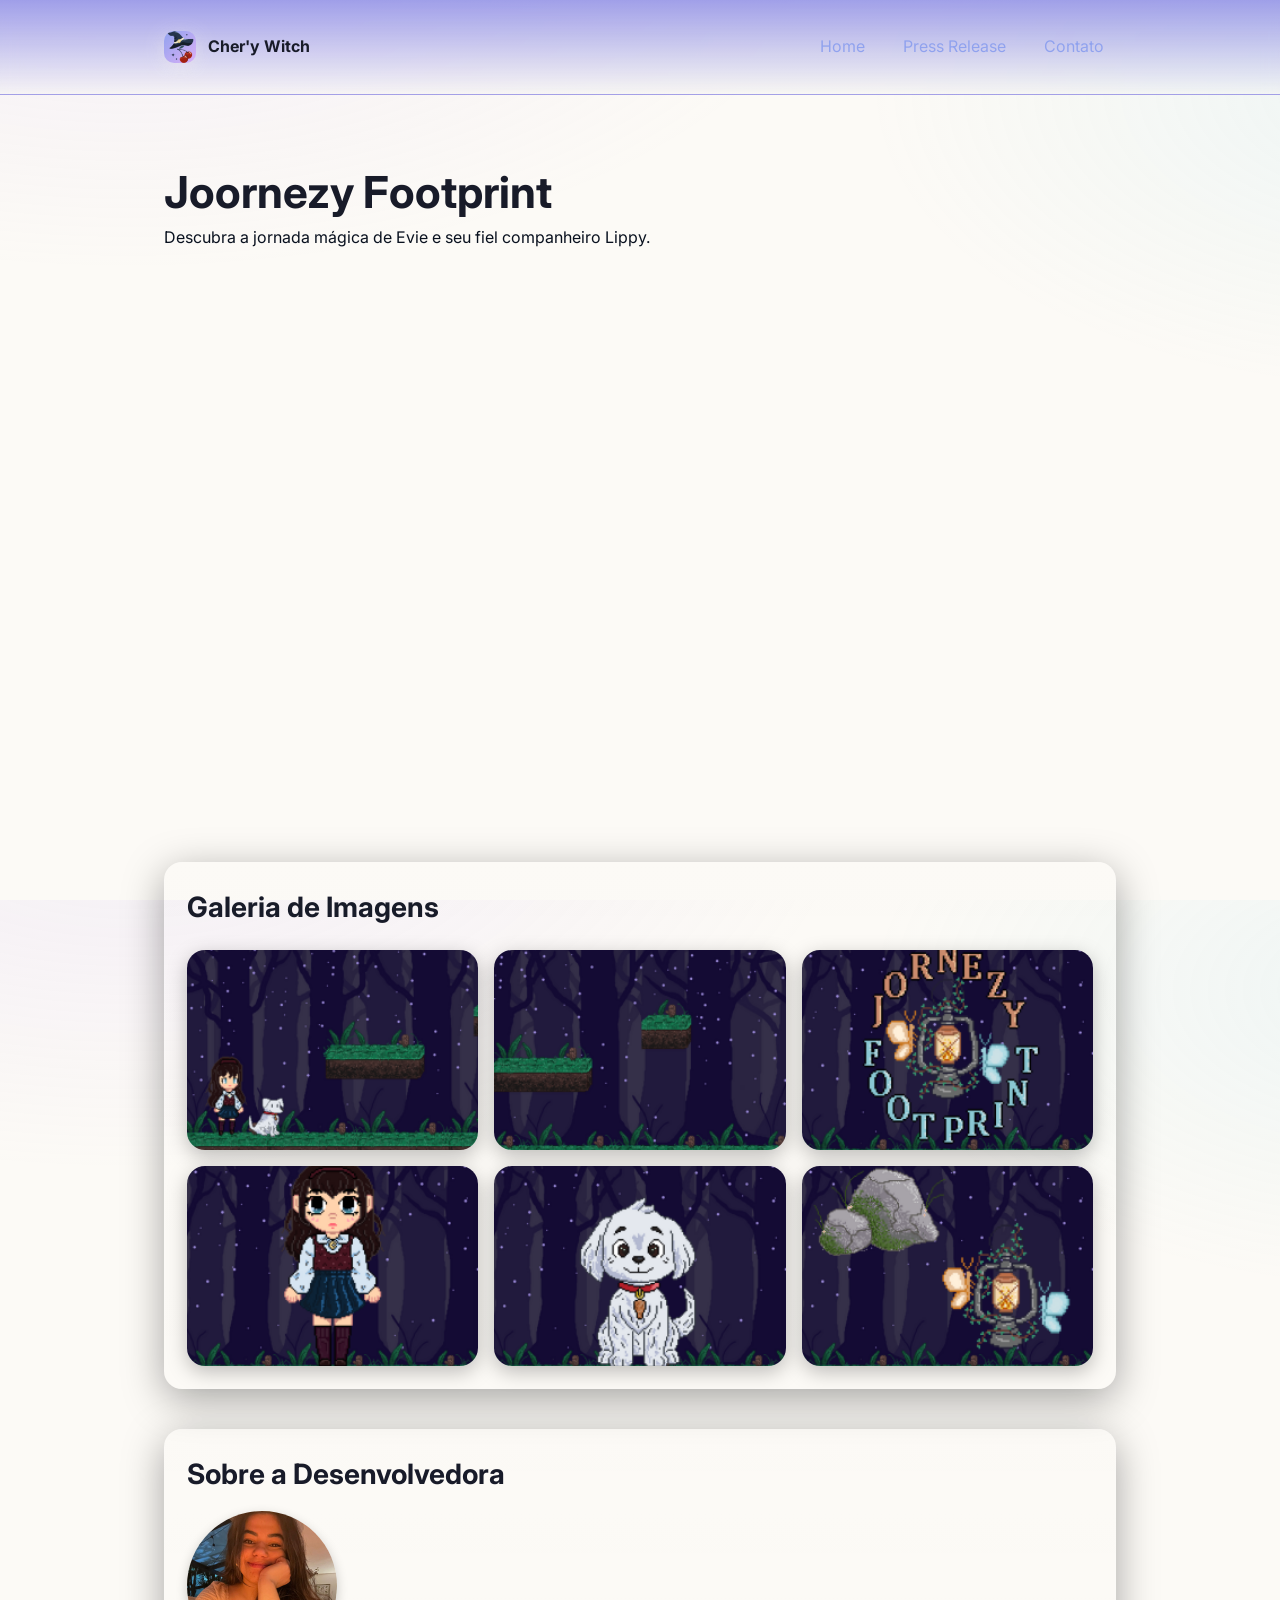
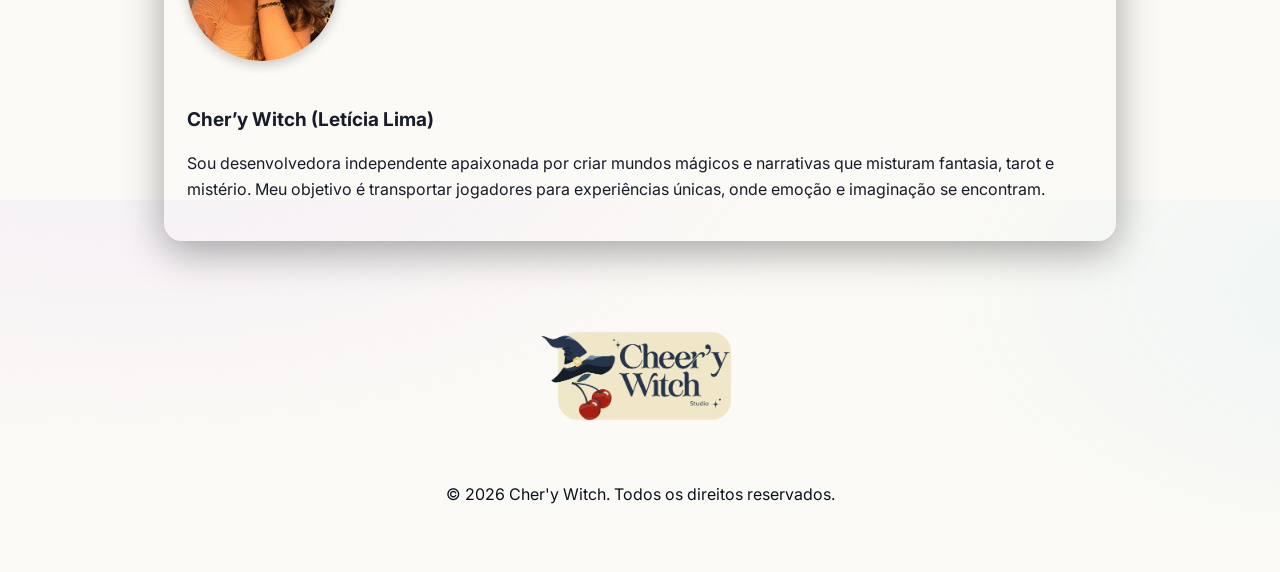
==== index.html @ 349ca293 "Add files via upload" ====
<index class="html">
    <!DOCTYPE html>
<html lang="pt-br">
<head>
  <meta charset="utf-8" />
  <meta name="viewport" content="width=device-width, initial-scale=1" />
  <title>Projeto — Press Release, Vídeo e Contato</title>
  <meta name="description" content="Site simples com press release, vídeo e formulário de contato." />
  <meta property="og:title" content="Jornezy Footprint
" />
  <meta property="og:description" content="Site simples com press release, vídeo e formulário de contato." />
  <meta property="og:type" content="website" />
  <meta property="og:image" content="/og-image.jpg" />
  <meta name="theme-color" content="#dab0f7" />
  <link rel="icon" href="/favicon.ico" />
  <link href="https://fonts.googleapis.com/css2?family=Inter:wght@400;600;700&display=swap" rel="stylesheet">
  <style>
    :root{
      --bg:#fcfaf6; /* fundo escuro elegante */
      --card:#efd7c7; /* cartões */
      --muted:#09111f; /* texto secundário */
      --fg:#181b29; /* texto */
      --acc:#90a2ee; /* roxo */
      --acc-2:#dab0f7; /* ciano */
      --ring: 0 0 0 3px rgba(207, 187, 243, 0.658);
      --radius: 18px;
    }
    *{box-sizing:border-box}
    html,body{height:100%}
    body{
      margin:0;
      font-family: Inter, system-ui, -apple-system, Segoe UI, Roboto, Ubuntu, Cantarell, "Helvetica Neue", Arial, "Noto Sans", "Apple Color Emoji", "Segoe UI Emoji", "Segoe UI Symbol";
      background: radial-gradient(1200px 600px at 10% -10%, rgba(200, 175, 243, 0.15), transparent 60%),
                  radial-gradient(900px 500px at 110% 10%, rgba(142, 216, 228, 0.12), transparent 60%),
                  var(--bg);
      color:var(--fg);
      line-height:1.6;
    }
    a{color:var(--acc); text-decoration:none}
    a:hover{opacity:.9; text-decoration:underline}
    .container{max-width:1000px; margin:0 auto; padding:24px}
    header{
      position:sticky; top:0; z-index:20; backdrop-filter:saturate(180%) blur(8px);
      background:linear-gradient(to bottom, rgba(144, 144, 230, 0.85), rgba(243, 243, 243, 0.55));
      border-bottom:1px solid rgba(212, 151, 185, 0.06);
    }
    .nav{display:flex; gap:16px; align-items:center; justify-content:space-between}
    .brand{display:flex; align-items:center; gap:12px; font-weight:700}
    .logo{width:32px; height:32px; border-radius:10px; background:linear-gradient(135deg, var(--acc), var(--acc-2)); box-shadow:0 4px 20px rgba(249, 250, 233, 0.35)}
    .menu{display:flex; gap:14px}
    .menu a{padding:10px 12px; border-radius:12px}
    .menu a:hover{background:rgba(189, 178, 178, 0.06); text-decoration:none}

    .hero{padding:48px 0 12px}
    .hero h1{font-size:clamp(28px, 4vw, 44px); line-height:1.15; margin:0 0 8px}
    .hero p{margin:0; color:var(--muted)}

    .grid{display:grid; gap:24px; grid-template-columns: 1.5fr 1fr; margin-top:28px}
    @media (max-width: 900px){ .grid{grid-template-columns:1fr} }

    .card{background:linear-gradient(180deg, rgba(255,255,255,.04), rgba(255,255,255,.02));
      border:1px solid rgba(255,255,255,.08); border-radius:var(--radius); padding:22px; box-shadow:0 10px 40px rgba(0,0,0,.35)}

    h2{font-size:clamp(20px, 2.6vw, 28px); margin:0 0 14px}
    h3{font-size:19px; margin:24px 0 10px}
    .badge{display:inline-flex; align-items:center; gap:8px; font-size:12px; color:var(--muted); background:rgba(255,255,255,.06); padding:6px 10px; border-radius:999px; border:1px solid rgba(255,255,255,.08)}

    .press-meta{display:flex; gap:8px; flex-wrap:wrap; margin:8px 0 16px; color:var(--muted); font-size:14px}
    .press-body p{margin:0 0 12px}
    .press-body ul{padding-left:18px; margin:12px 0}

    .buttons{display:flex; gap:12px; flex-wrap:wrap; margin-top:14px}
    .button-container {display: flex; align-items: center;
    gap: 20px; /* Adiciona um espaço de 20px entre o botão e a imagem */
}
    .btn{display:inline-flex; align-items:center; gap:10px; padding:12px 16px; border-radius:14px; border:1px solid rgba(255,255,255,.12); font-weight:600; cursor:pointer; background:rgba(255,255,255,.06)}
    .btn.primary{background:linear-gradient(135deg, var(--acc), var(--acc-2)); border:none; color:#0c1020}
    .btn:hover{opacity:.95}
    .centralizar-imagem{display: flex; align-items: center;}

    .video-wrap{position:relative; width:100%; padding-top:56.25%; border-radius:16px; overflow:hidden; border:1px solid rgba(255,255,255,.08); background:#000}
    .video-wrap iframe{position:absolute; inset:0; width:100%; height:100%; border:0}

    form{display:grid; gap:12px}
    label{font-weight:600}
    input, textarea{width:100%; padding:12px 14px; background:#c2c2df; color:var(--fg); border:1px solid rgba(255,255,255,.12); border-radius:12px}
    input:focus, textarea:focus{outline:none; box-shadow:var(--ring); border-color:transparent}
    textarea{min-height:140px; resize:vertical}
    .hint{font-size:12px; color:var(--muted)}
    .status{margin-top:10px; font-size:14px}

    footer{margin:40px 0 30px; color:var(--muted); text-align:center}
    .video-hero {
  position: relative;
  width: 100%;
  padding-top: 56.25%; /* 16:9 */
  margin: 20px 0;
}
.video-hero iframe {
  position: absolute;
  top: 0; left: 0;
  width: 100%; height: 100%;
  border: none;
}

/* Carrossel */
.carousel {
  display: flex;
  gap: 20px;
  overflow-x: auto;
  padding: 10px 0;
}
.carousel .slot {
  flex: 0 0 30%;
  text-align: center;
  background: #fff;
  border-radius: 12px;
  overflow: hidden;
  box-shadow: 0 4px 12px rgba(0,0,0,0.1);
  transition: transform 0.2s;
}
.carousel .slot:hover {
  transform: translateY(-5px);
}
.carousel .slot img {
  width: 100%;
  display: block;
}
.carousel .slot span {
  display: block;
  padding: 8px;
  font-weight: 600;
}
.gallery {
  display: grid;
  grid-template-columns: repeat(auto-fit, minmax(250px, 1fr));
  gap: 16px;
  margin-top: 20px;
}

.gallery img {
  width: 100%;
  height: 200px;
  object-fit: cover;
  border-radius: var(--radius);
  box-shadow: 0 6px 20px rgba(0,0,0,0.25);
  transition: transform 0.3s ease, box-shadow 0.3s ease;
}

.gallery img:hover {
  transform: scale(1.05);
  box-shadow: 0 10px 30px rgba(0,0,0,0.35);
}


 </style>
</head>
<body>
  <header>
    <div class="container nav">
      <div class="brand">
      <img src="img/Icon.png" class="logo"/><span>Cher'y Witch</span></div>
      <nav class="menu" aria-label="Principal">
        <a href="#press">Home</a>
        <a href="#video">Press Release</a>
        <a href="#contato">Contato</a>
      </nav>
    </div>
  </header>

  <main class="container">
    <!-- Hero vídeo -->
    <section class="hero">
      <h1>Joornezy Footprint</h1>
      <p>Descubra a jornada mágica de Evie e seu fiel companheiro Lippy.</p>
      <div class="video-hero">
        <iframe src="https://www.youtube.com/embed/NYbKR0biM_E" allowfullscreen></iframe>
      </div>
    </section>
<div class="press-meta"></div>

<!-- Galeria de Imagens -->
<section id="portfolio" class="card" aria-labelledby="portfolio-title">
  <h2 id="portfolio-title">Galeria de Imagens</h2>
  <div class="gallery">
    <a href="projeto1.html">
      <img src="img/Cena1.png" alt="Projeto 1">
    </a>
    <a href="projeto2.html">
      <img src="img/Cena2.png" alt="Projeto 2">
    </a>
    <a href="projeto3.html">
      <img src="img/Logo.png" alt="Projeto 3">
    </a>
    <a href="projeto4.html">
      <img src="img/EvieCA.png" alt="Projeto 4">
    </a>
    <a href="projeto5.html">
      <img src="img/LippyCA.png" alt="Projeto 5">
    </a>
    <a href="projeto6.html">
      <img src="img/assets.png" alt="Projeto 6">
    </a>
  </div>
</section>
<div class="press-meta"></div>
<div class="press-meta"></div>

    <section id="sobre" class="card" aria-labelledby="sobre-title">
      <h2 id="sobre-title">Sobre a Desenvolvedora</h2>
      <div style="display: flex; align-items: center; gap: 20px; flex-wrap: wrap;">
        <img src="img/leticia.png" alt="Foto da desenvolvedora" width="150" height="150" style="border-radius: 50%; box-shadow: 0 4px 12px rgba(0,0,0,0.2);">
        <div>
          <h3>Cher’y Witch (Letícia Lima)</h3>
          <p>Sou desenvolvedora independente apaixonada por criar mundos mágicos e narrativas que misturam fantasia, tarot e mistério. Meu objetivo é transportar jogadores para experiências únicas, onde emoção e imaginação se encontram.</p>
        </div>
      </div>
    </section>

  <footer class="container">
    <img src="img/fc.png" alt="LOGO" width="200" height="201"></div>
    <p>© <span id="year"></span> Cher'y Witch. Todos os direitos reservados.</p>
  </footer>

  <script>
    document.getElementById("year").textContent = new Date().getFullYear();
  </script>
</body>
</html>
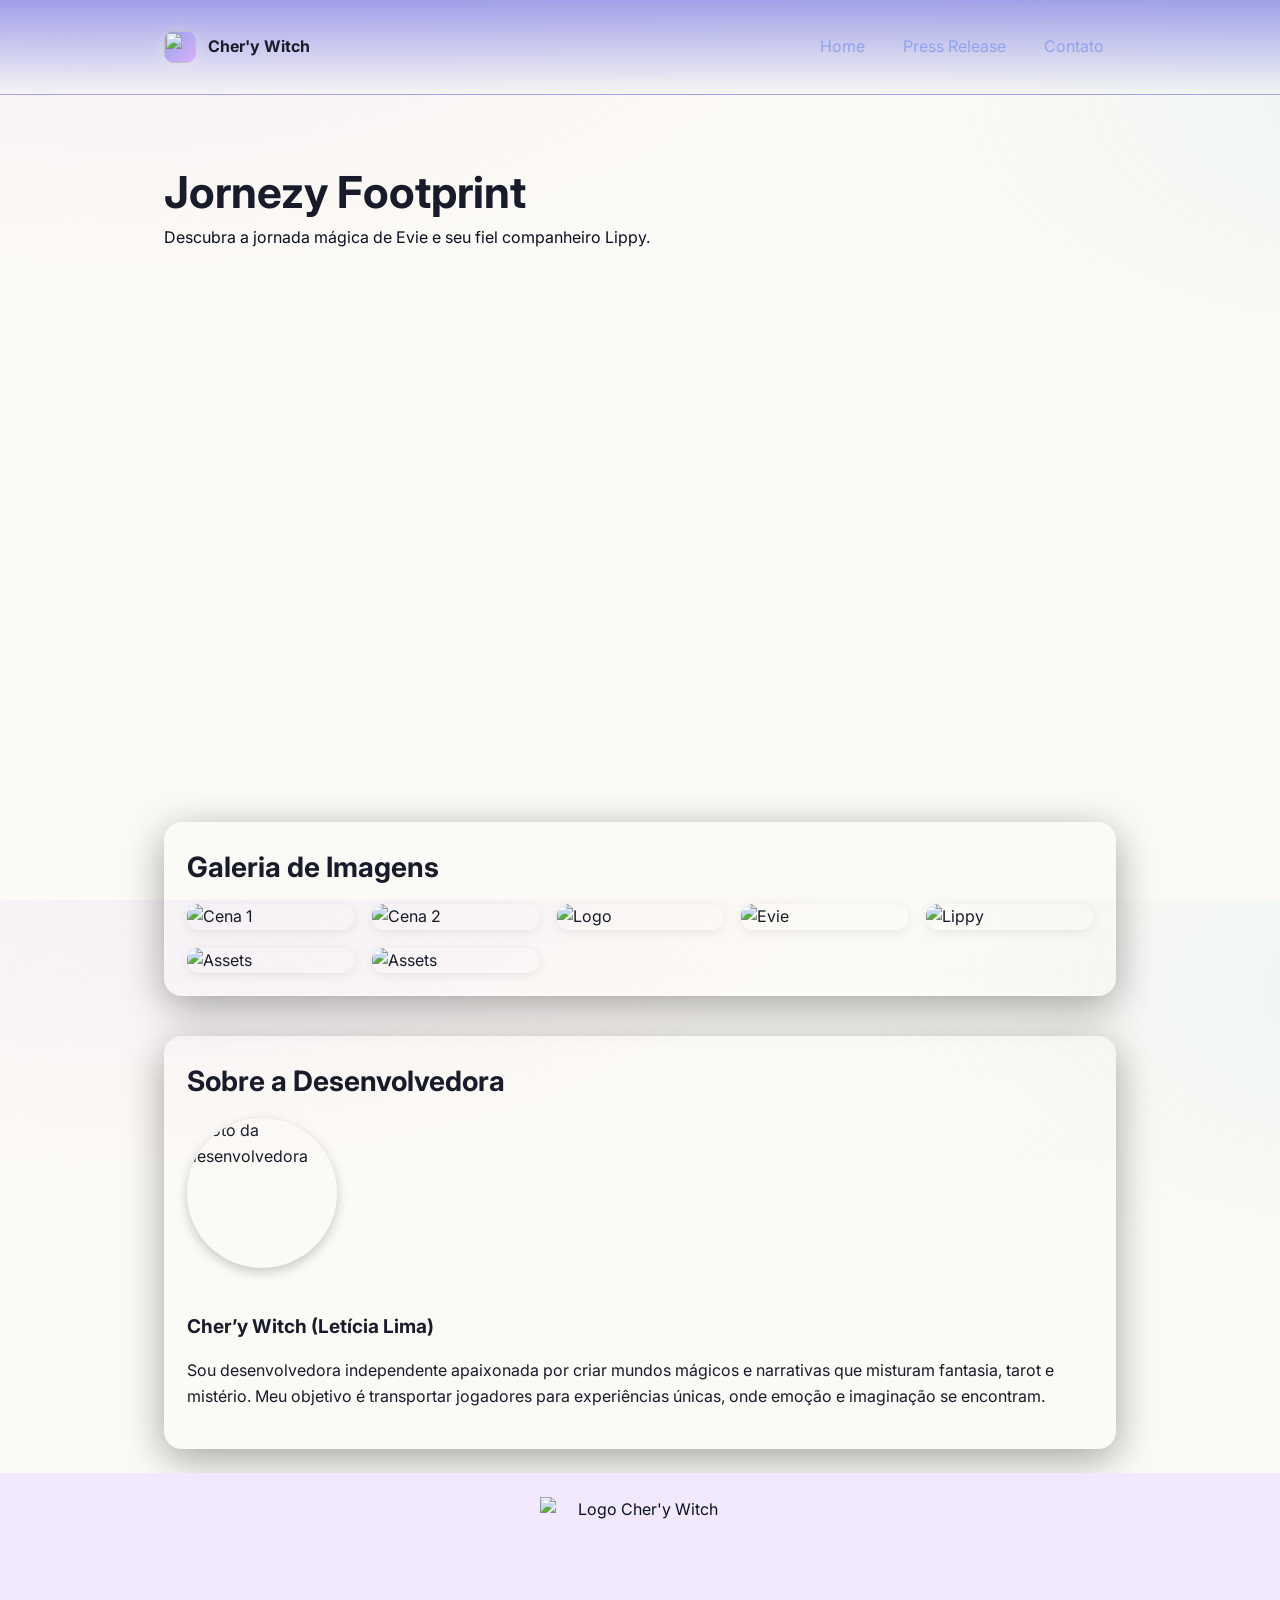
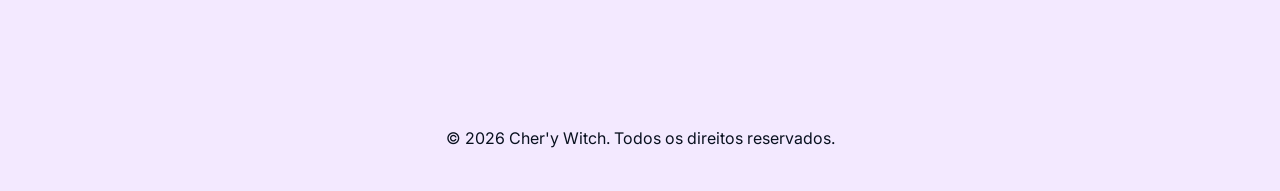
==== commit 0be86df9: "Add files via upload" ====
--- a/index.html
+++ b/index.html
@@ -1,210 +1,61 @@
-<index class="html">
-    <!DOCTYPE html>
+<!DOCTYPE html>
 <html lang="pt-br">
+
 <head>
-  <meta charset="utf-8" />
-  <meta name="viewport" content="width=device-width, initial-scale=1" />
-  <title>Projeto — Press Release, Vídeo e Contato</title>
-  <meta name="description" content="Site simples com press release, vídeo e formulário de contato." />
-  <meta property="og:title" content="Jornezy Footprint
-" />
-  <meta property="og:description" content="Site simples com press release, vídeo e formulário de contato." />
-  <meta property="og:type" content="website" />
-  <meta property="og:image" content="/og-image.jpg" />
-  <meta name="theme-color" content="#dab0f7" />
-  <link rel="icon" href="/favicon.ico" />
+  <meta charset="utf-8">
+  <meta name="viewport" content="width=device-width, initial-scale=1">
+  <meta name="description" content="Jornezy Footprint: A jornada mágica de Evie e Lippy. Conheça a desenvolvedora Cher'y Witch e veja imagens do projeto.">
+  <title>Cher'y Witch</title>
+  <link rel="icon" href="img/Icon.png" type="image/png">
   <link href="https://fonts.googleapis.com/css2?family=Inter:wght@400;600;700&display=swap" rel="stylesheet">
-  <style>
-    :root{
-      --bg:#fcfaf6; /* fundo escuro elegante */
-      --card:#efd7c7; /* cartões */
-      --muted:#09111f; /* texto secundário */
-      --fg:#181b29; /* texto */
-      --acc:#90a2ee; /* roxo */
-      --acc-2:#dab0f7; /* ciano */
-      --ring: 0 0 0 3px rgba(207, 187, 243, 0.658);
-      --radius: 18px;
-    }
-    *{box-sizing:border-box}
-    html,body{height:100%}
-    body{
-      margin:0;
-      font-family: Inter, system-ui, -apple-system, Segoe UI, Roboto, Ubuntu, Cantarell, "Helvetica Neue", Arial, "Noto Sans", "Apple Color Emoji", "Segoe UI Emoji", "Segoe UI Symbol";
-      background: radial-gradient(1200px 600px at 10% -10%, rgba(200, 175, 243, 0.15), transparent 60%),
-                  radial-gradient(900px 500px at 110% 10%, rgba(142, 216, 228, 0.12), transparent 60%),
-                  var(--bg);
-      color:var(--fg);
-      line-height:1.6;
-    }
-    a{color:var(--acc); text-decoration:none}
-    a:hover{opacity:.9; text-decoration:underline}
-    .container{max-width:1000px; margin:0 auto; padding:24px}
-    header{
-      position:sticky; top:0; z-index:20; backdrop-filter:saturate(180%) blur(8px);
-      background:linear-gradient(to bottom, rgba(144, 144, 230, 0.85), rgba(243, 243, 243, 0.55));
-      border-bottom:1px solid rgba(212, 151, 185, 0.06);
-    }
-    .nav{display:flex; gap:16px; align-items:center; justify-content:space-between}
-    .brand{display:flex; align-items:center; gap:12px; font-weight:700}
-    .logo{width:32px; height:32px; border-radius:10px; background:linear-gradient(135deg, var(--acc), var(--acc-2)); box-shadow:0 4px 20px rgba(249, 250, 233, 0.35)}
-    .menu{display:flex; gap:14px}
-    .menu a{padding:10px 12px; border-radius:12px}
-    .menu a:hover{background:rgba(189, 178, 178, 0.06); text-decoration:none}
+  <link rel="stylesheet" href="style.css">
+</head>
 
-    .hero{padding:48px 0 12px}
-    .hero h1{font-size:clamp(28px, 4vw, 44px); line-height:1.15; margin:0 0 8px}
-    .hero p{margin:0; color:var(--muted)}
-
-    .grid{display:grid; gap:24px; grid-template-columns: 1.5fr 1fr; margin-top:28px}
-    @media (max-width: 900px){ .grid{grid-template-columns:1fr} }
-
-    .card{background:linear-gradient(180deg, rgba(255,255,255,.04), rgba(255,255,255,.02));
-      border:1px solid rgba(255,255,255,.08); border-radius:var(--radius); padding:22px; box-shadow:0 10px 40px rgba(0,0,0,.35)}
-
-    h2{font-size:clamp(20px, 2.6vw, 28px); margin:0 0 14px}
-    h3{font-size:19px; margin:24px 0 10px}
-    .badge{display:inline-flex; align-items:center; gap:8px; font-size:12px; color:var(--muted); background:rgba(255,255,255,.06); padding:6px 10px; border-radius:999px; border:1px solid rgba(255,255,255,.08)}
-
-    .press-meta{display:flex; gap:8px; flex-wrap:wrap; margin:8px 0 16px; color:var(--muted); font-size:14px}
-    .press-body p{margin:0 0 12px}
-    .press-body ul{padding-left:18px; margin:12px 0}
-
-    .buttons{display:flex; gap:12px; flex-wrap:wrap; margin-top:14px}
-    .button-container {display: flex; align-items: center;
-    gap: 20px; /* Adiciona um espaço de 20px entre o botão e a imagem */
-}
-    .btn{display:inline-flex; align-items:center; gap:10px; padding:12px 16px; border-radius:14px; border:1px solid rgba(255,255,255,.12); font-weight:600; cursor:pointer; background:rgba(255,255,255,.06)}
-    .btn.primary{background:linear-gradient(135deg, var(--acc), var(--acc-2)); border:none; color:#0c1020}
-    .btn:hover{opacity:.95}
-    .centralizar-imagem{display: flex; align-items: center;}
-
-    .video-wrap{position:relative; width:100%; padding-top:56.25%; border-radius:16px; overflow:hidden; border:1px solid rgba(255,255,255,.08); background:#000}
-    .video-wrap iframe{position:absolute; inset:0; width:100%; height:100%; border:0}
-
-    form{display:grid; gap:12px}
-    label{font-weight:600}
-    input, textarea{width:100%; padding:12px 14px; background:#c2c2df; color:var(--fg); border:1px solid rgba(255,255,255,.12); border-radius:12px}
-    input:focus, textarea:focus{outline:none; box-shadow:var(--ring); border-color:transparent}
-    textarea{min-height:140px; resize:vertical}
-    .hint{font-size:12px; color:var(--muted)}
-    .status{margin-top:10px; font-size:14px}
-
-    footer{margin:40px 0 30px; color:var(--muted); text-align:center}
-    .video-hero {
-  position: relative;
-  width: 100%;
-  padding-top: 56.25%; /* 16:9 */
-  margin: 20px 0;
-}
-.video-hero iframe {
-  position: absolute;
-  top: 0; left: 0;
-  width: 100%; height: 100%;
-  border: none;
-}
-
-/* Carrossel */
-.carousel {
-  display: flex;
-  gap: 20px;
-  overflow-x: auto;
-  padding: 10px 0;
-}
-.carousel .slot {
-  flex: 0 0 30%;
-  text-align: center;
-  background: #fff;
-  border-radius: 12px;
-  overflow: hidden;
-  box-shadow: 0 4px 12px rgba(0,0,0,0.1);
-  transition: transform 0.2s;
-}
-.carousel .slot:hover {
-  transform: translateY(-5px);
-}
-.carousel .slot img {
-  width: 100%;
-  display: block;
-}
-.carousel .slot span {
-  display: block;
-  padding: 8px;
-  font-weight: 600;
-}
-.gallery {
-  display: grid;
-  grid-template-columns: repeat(auto-fit, minmax(250px, 1fr));
-  gap: 16px;
-  margin-top: 20px;
-}
-
-.gallery img {
-  width: 100%;
-  height: 200px;
-  object-fit: cover;
-  border-radius: var(--radius);
-  box-shadow: 0 6px 20px rgba(0,0,0,0.25);
-  transition: transform 0.3s ease, box-shadow 0.3s ease;
-}
-
-.gallery img:hover {
-  transform: scale(1.05);
-  box-shadow: 0 10px 30px rgba(0,0,0,0.35);
-}
-
-
- </style>
-</head>
 <body>
   <header>
     <div class="container nav">
       <div class="brand">
-      <img src="img/Icon.png" class="logo"/><span>Cher'y Witch</span></div>
+        <img src="img/Icon.png" class="logo"/><span>Cher'y Witch</span>
+      </div>
       <nav class="menu" aria-label="Principal">
-        <a href="#press">Home</a>
-        <a href="#video">Press Release</a>
-        <a href="#contato">Contato</a>
+        <a href="index.html">Home</a>
+        <a href="press-release.html">Press Release</a>
+        <a href="contato.html">Contato</a>
       </nav>
     </div>
   </header>
 
   <main class="container">
-    <!-- Hero vídeo -->
     <section class="hero">
-      <h1>Joornezy Footprint</h1>
+      <h1>Jornezy Footprint</h1>
       <p>Descubra a jornada mágica de Evie e seu fiel companheiro Lippy.</p>
       <div class="video-hero">
-        <iframe src="https://www.youtube.com/embed/NYbKR0biM_E" allowfullscreen></iframe>
+        <iframe src="https://www.youtube.com/embed/NYbKR0biM_E" allowfullscreen title="Trailer Jornezy Footprint"></iframe>
       </div>
     </section>
-<div class="press-meta"></div>
 
-<!-- Galeria de Imagens -->
-<section id="portfolio" class="card" aria-labelledby="portfolio-title">
-  <h2 id="portfolio-title">Galeria de Imagens</h2>
-  <div class="gallery">
-    <a href="projeto1.html">
-      <img src="img/Cena1.png" alt="Projeto 1">
-    </a>
-    <a href="projeto2.html">
-      <img src="img/Cena2.png" alt="Projeto 2">
-    </a>
-    <a href="projeto3.html">
-      <img src="img/Logo.png" alt="Projeto 3">
-    </a>
-    <a href="projeto4.html">
-      <img src="img/EvieCA.png" alt="Projeto 4">
-    </a>
-    <a href="projeto5.html">
-      <img src="img/LippyCA.png" alt="Projeto 5">
-    </a>
-    <a href="projeto6.html">
-      <img src="img/assets.png" alt="Projeto 6">
-    </a>
-  </div>
-</section>
-<div class="press-meta"></div>
-<div class="press-meta"></div>
+    <div class="press-meta"></div>
+
+    <section id="portfolio" class="card" aria-labelledby="portfolio-title">
+      <h2 id="portfolio-title">Galeria de Imagens</h2>
+      <div class="gallery">
+        <img src="img2/1.png" alt="Cena 1" loading="lazy">
+        <img src="img2/2.png" alt="Cena 2" loading="lazy">
+        <img src="img2/3.png" alt="Logo" loading="lazy">
+        <img src="img2/3.png" alt="Evie" loading="lazy">
+        <img src="img2/4.png" alt="Lippy" loading="lazy">
+        <img src="img2/5.png" alt="Assets" loading="lazy">
+        <img src="img2/6.png" alt="Assets" loading="lazy">
+      </div>
+    </section>
+
+    <div id="lightbox" class="lightbox">
+      <span class="close" aria-label="Fechar" tabindex="0">&times;</span>
+      <img class="lightbox-content" id="lightbox-img" alt="Imagem Ampliada" style="height: 50%;">
+    </div>
+
+    <div class="press-meta"></div>
+    <div class="press-meta"></div>
 
     <section id="sobre" class="card" aria-labelledby="sobre-title">
       <h2 id="sobre-title">Sobre a Desenvolvedora</h2>
@@ -216,14 +67,46 @@
         </div>
       </div>
     </section>
+  </main>
 
-  <footer class="container">
-    <img src="img/fc.png" alt="LOGO" width="200" height="201"></div>
+  <footer class="footer">
+    <img src="img/fc.png" alt="Logo Cher'y Witch" width="200" height="201" loading="lazy">
     <p>© <span id="year"></span> Cher'y Witch. Todos os direitos reservados.</p>
   </footer>
 
   <script>
     document.getElementById("year").textContent = new Date().getFullYear();
+
+    // Lightbox Script
+
+    const lightbox = document.getElementById("lightbox");
+    const lightboxImg = document.getElementById("lightbox-img");
+    const close = document.querySelector(".lightbox .close");
+
+    document.querySelectorAll(".gallery img").forEach(img => {
+      img.addEventListener("click", () => {
+        lightbox.style.display = "flex";
+        lightboxImg.src = img.src;
+        lightboxImg.alt = img.alt;
+      });
+    });
+
+    close.addEventListener("click", () => {
+      lightbox.style.display = "none";
+    });
+
+    lightbox.addEventListener("click", (e) => {
+      if (e.target === lightbox) {
+        lightbox.style.display = "none";
+      }
+    });
+
+    document.addEventListener("keydown", (e) => {
+      if (e.key === "Escape") {
+        lightbox.style.display = "none";
+      }
+    });
   </script>
+  
 </body>
-</html>+</html>
--- a/style.css
+++ b/style.css
@@ -0,0 +1,378 @@
+:root {
+  --bg:#fcfaf6;
+  --card:#efd7c7;
+  --muted:#09111f;
+  --fg:#181b29;
+  --acc:#90a2ee;
+  --acc-2:#dab0f7;
+  --ring: 0 0 0 3px rgba(207, 187, 243, 0.658);
+  --radius: 18px;
+}
+
+* { box-sizing:border-box }
+
+html, body { height:100% }
+
+body {
+    margin:0;
+    font-family: Inter, system-ui, -apple-system, Segoe UI, Roboto, Ubuntu, Cantarell, "Helvetica Neue", Arial, "Noto Sans", "Apple Color Emoji", "Segoe UI Emoji", "Segoe UI Symbol";
+    background: radial-gradient(1200px 600px at 10% -10%, rgba(200, 175, 243, 0.15), transparent 60%),
+                radial-gradient(900px 500px at 110% 10%, rgba(142, 216, 228, 0.12), transparent 60%),
+                var(--bg);
+    color:var(--fg);
+    line-height:1.6;
+}
+
+a { 
+    color:var(--acc);
+    text-decoration:none;
+}
+
+a:hover { 
+    opacity:.9;
+    text-decoration:underline;
+}
+
+.container {
+    max-width:1000px;
+    margin:0 auto;
+    padding:24px;
+}
+
+header {
+    position:sticky;
+    top:0;
+    z-index:20;
+    backdrop-filter:saturate(180%) blur(8px);
+    background:linear-gradient(to bottom, rgba(144, 144, 230, 0.85), rgba(243, 243, 243, 0.55));
+    border-bottom:1px solid rgba(212, 151, 185, 0.06);
+}
+
+.nav {
+    display:flex;
+    gap:16px;
+    align-items:center;
+    justify-content:space-between;
+}
+
+.brand {
+    display:flex;
+    align-items:center;
+    gap:12px;
+    font-weight:700;
+}
+
+.logo {
+    width:32px;
+    height:32px;
+    border-radius:10px;
+    background:linear-gradient(135deg, var(--acc), var(--acc-2));
+    box-shadow:0 4px 20px rgba(249, 250, 233, 0.35);
+}
+.menu {
+    display:flex;
+    gap:14px;
+}
+
+.menu a {
+    padding:10px 12px;
+    border-radius:12px;
+}
+
+.menu a:hover {
+    background:rgba(189, 178, 178, 0.06);
+    text-decoration:none;
+}
+
+.hero {
+    padding:48px 0 12px;
+}
+
+.hero h1 {
+    font-size:clamp(28px, 4vw, 44px);
+    line-height:1.15;
+    margin:0 0 8px;
+}
+
+.hero p {
+    margin:0;
+    color:var(--muted);
+}
+
+.grid {
+  display:grid;
+  gap:24px;
+  grid-template-columns: 1.5fr 1fr;
+  margin-top:28px;
+}
+
+@media (max-width: 900px){ .grid{grid-template-columns:1fr} }
+
+.card {
+    background:linear-gradient(180deg, rgba(255,255,255,.04), rgba(255,255,255,.02));
+    border:1px solid rgba(255,255,255,.08);
+    border-radius:var(--radius);
+    padding:22px;
+    box-shadow:0 10px 40px rgba(0,0,0,.35)
+}
+
+h2 {
+    font-size:clamp(20px, 2.6vw, 28px);
+    margin:0 0 14px;
+}
+
+h3 {
+    font-size:19px;
+    margin:24px 0 10px;
+}
+
+.badge {
+    display:inline-flex;
+    align-items:center;
+    gap:8px;
+    font-size:12px;
+    color:var(--muted);
+    background:rgba(255,255,255,.06);
+    padding:6px 10px;
+    border-radius:999px;
+    border:1px solid rgba(255,255,255,.08);
+}
+
+.press-meta {
+    display:flex;
+    gap:8px;
+    flex-wrap:wrap;
+    margin:8px 0 16px;
+    color:var(--muted);
+    font-size:14px;
+}
+
+.press-body p {
+    margin:0 0 12px;
+}
+
+.press-body ul {
+    padding-left:18px;
+    margin:12px 0;
+}
+
+.buttons {
+    display:flex;
+    justify-content: center;
+    gap:12px;
+    flex-wrap:wrap;
+    margin-top:14px;
+}
+
+.button-container {
+    display:flex;
+    align-items:center;
+    gap:20px;
+}
+
+.btn {
+    display:inline-flex;
+    align-items:center;
+    gap:10px;
+    padding:12px 16px;
+    border-radius:14px;
+    border:1px solid rgba(255,255,255,.12);
+    font-weight:600;
+    cursor:pointer;
+    background:rgba(255,255,255,.06);
+}
+.btn.primary {
+    background:linear-gradient(135deg, var(--acc), var(--acc-2));
+    border:none;
+    color:#0c1020;
+}
+
+.btn:hover {
+    opacity:.95;
+}
+
+.centralizar-imagem {
+    display:flex;
+    align-items:center;
+}
+
+.video-wrap {
+    position:relative;
+    width:100%;
+    padding-top:56.25%;
+    border-radius:16px;
+    overflow:hidden;
+    border:1px solid rgba(255,255,255,.08);
+    background:#000;
+}
+
+.video-wrap iframe {
+    position:absolute;
+    inset:0;
+    width:100%;
+    height:100%;
+    border:0;
+}
+
+form {
+    display:grid;
+    gap:12px;
+}
+
+label {
+    font-weight:600;
+}
+
+input, textarea {
+    width:100%;
+    padding:12px 14px;
+    background:#c2c2df;
+    color:var(--fg);
+    border:1px solid rgba(255,255,255,.12);
+    border-radius:12px;
+}
+
+input:focus, textarea:focus {
+    outline:none;
+    box-shadow:var(--ring);
+    border-color:transparent;
+}
+
+textarea {
+    min-height:140px;
+    resize:vertical;
+}
+
+.hint {
+    font-size:12px;
+    color:var(--muted);
+}
+
+.status {
+    margin-top:10px;
+    font-size:14px;
+}
+
+footer {
+    width: 100vw;
+    margin-left: calc(-50vw + 50%);
+    margin-right: calc(-50vw + 50%);
+    color: var(--muted);
+    display: flex;
+    flex-direction: column;
+    align-items: center;
+    gap: 12px;
+    text-align: center;
+    background-color: #f3e9ff;
+    padding: 24px 0;
+    box-sizing: border-box;
+}
+
+.video-hero {
+    position: relative;
+    padding-bottom: 56.25%;
+    height: 0;
+    overflow: hidden;
+}
+
+.video-hero iframe {
+    position: absolute;
+    top: 0;
+    left: 0;
+    width: 100%;
+    height: 100%;
+    border-radius: 16px;
+    border: none;
+}
+
+/* Carrossel */
+.carousel {
+    display: flex;
+    gap: 20px;
+    overflow-x: auto;
+    padding: 10px 0;
+}
+
+.carousel .slot {
+    flex: 0 0 30%;
+    text-align: center;
+    background: #fff;
+    border-radius: 12px;
+    overflow: hidden;
+    box-shadow: 0 4px 12px rgba(0,0,0,0.1);
+    transition: transform 0.2s;
+}
+.carousel .slot:hover {
+    transform: translateY(-5px);
+}
+
+.carousel .slot img {
+    width: 100%;
+    display: block;
+}
+
+.carousel .slot span {
+    display: block;
+    padding: 8px;
+    font-weight: 600;
+}
+
+.gallery {
+    display: grid;
+    grid-template-columns: repeat(auto-fit, minmax(140px, 1fr));
+    gap: 18px;
+    margin-top: 12px;
+}
+
+.gallery img {
+    width: 100%;
+    height: auto;
+    border-radius: 12px;
+    box-shadow: 0 2px 12px rgba(0,0,0,0.08);
+    cursor: pointer;
+    transition: transform 0.2s, box-shadow 0.2s;
+}
+
+.gallery img:hover {
+    transform: scale(1.04);
+    box-shadow: 0 4px 20px rgba(144,162,238,0.18);
+}
+
+/*<!-- Lightbox Styles -->*/
+
+.lightbox {
+    display: none;
+    position: fixed;
+    z-index: 1000;
+    inset: 0;
+    background: rgba(0,0,0,0.8);
+    justify-content: center;
+    align-items: center;
+}
+
+.lightbox-content {
+    width: auto;
+    height: auto;
+    max-width: 90vw;
+    max-height: 90vh;
+    border-radius: 12px;
+    box-shadow: 0 8px 30px rgba(0,0,0,0.5);
+    object-fit: contain;
+}
+
+.lightbox .close {
+    position: absolute;
+    top: 20px; 
+    right: 35px;
+    font-size: 40px;
+    color: #fff;
+    cursor: pointer;
+    transition: .3s;
+
+    /*outline: 2px solid var(--acc);
+    background: rgba(255,255,255,0.12);*/
+}
+
+.lightbox .close:hover {
+    color: #ccc;
+}
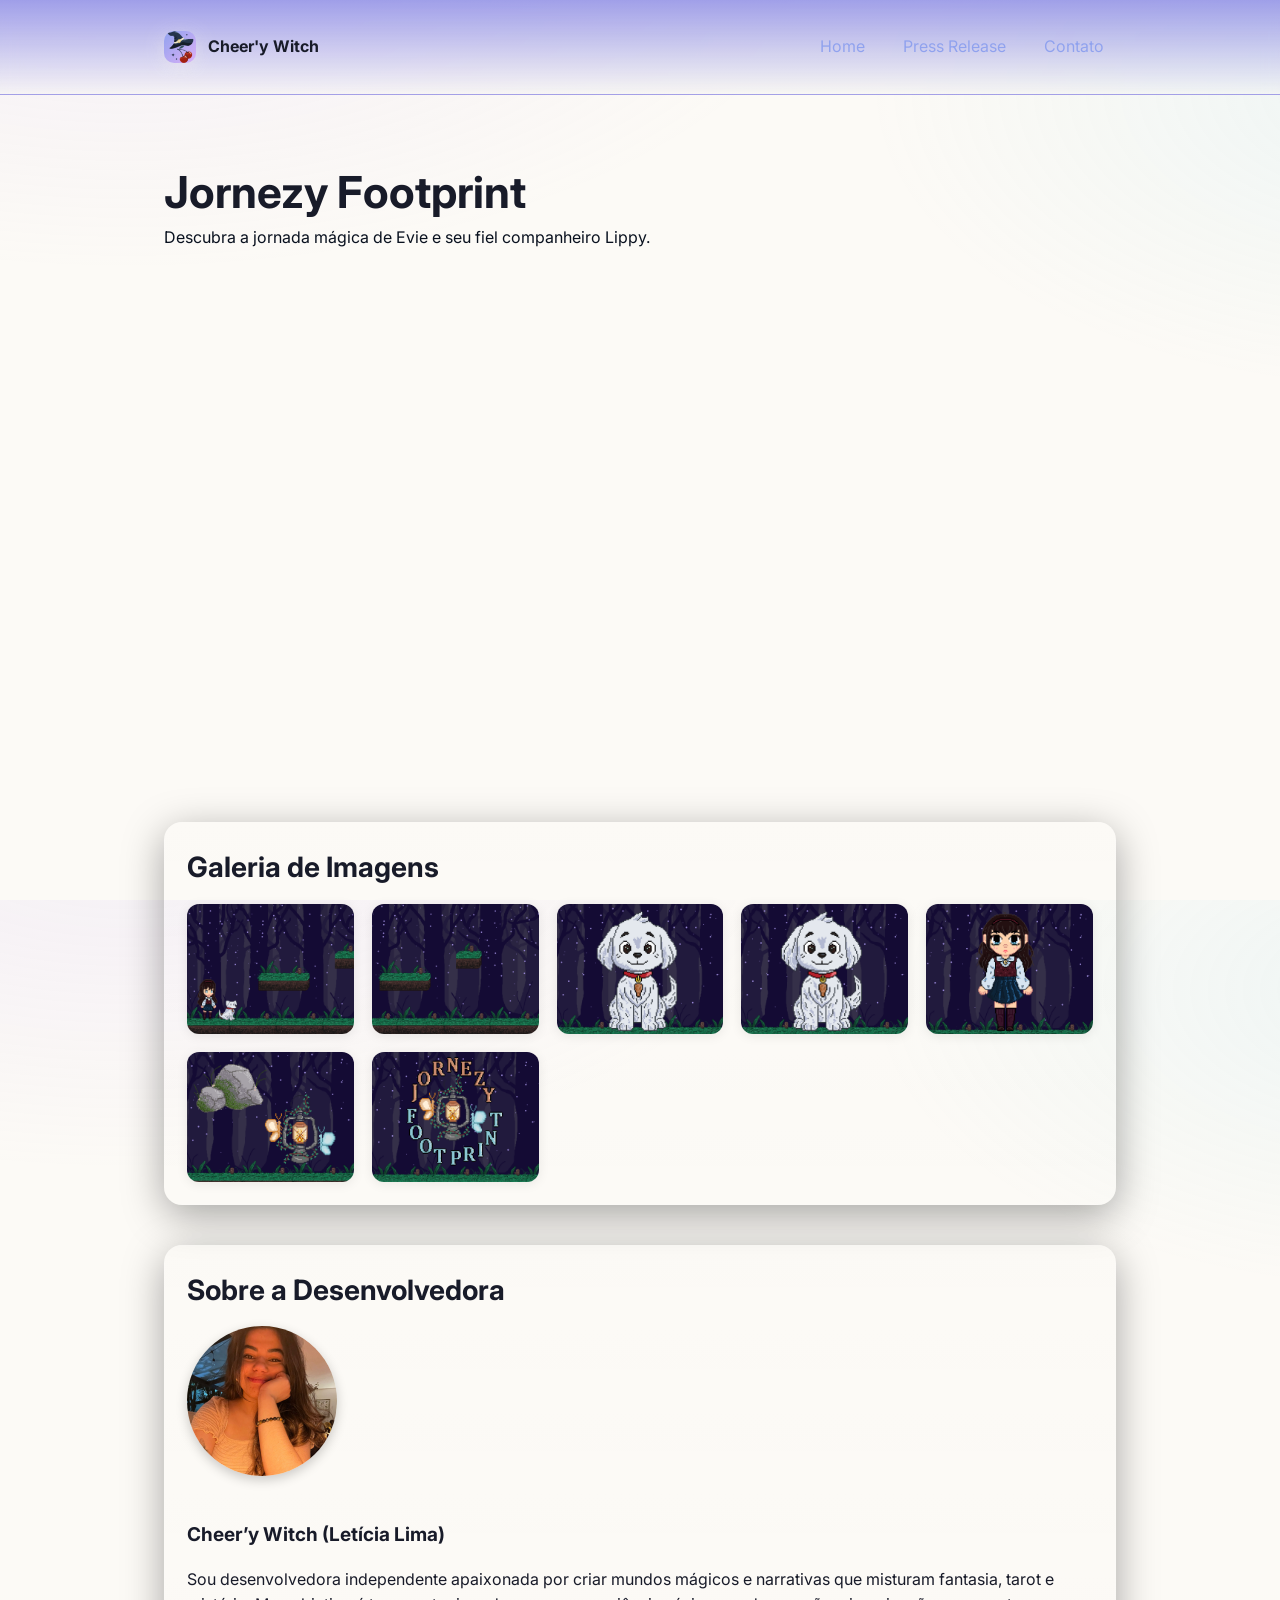
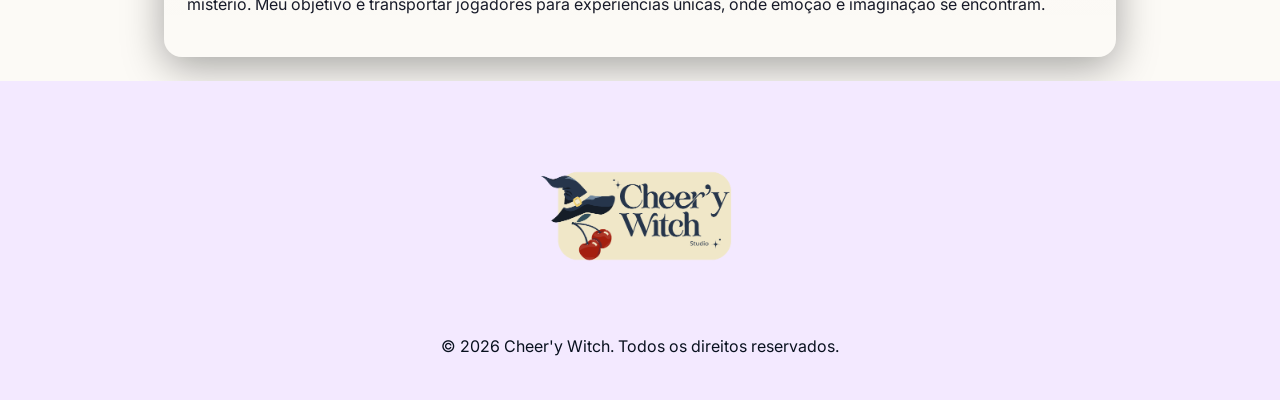
==== commit 312e4179: "Add files via upload" ====
--- a/index.html
+++ b/index.html
@@ -5,7 +5,7 @@
   <meta charset="utf-8">
   <meta name="viewport" content="width=device-width, initial-scale=1">
   <meta name="description" content="Jornezy Footprint: A jornada mágica de Evie e Lippy. Conheça a desenvolvedora Cher'y Witch e veja imagens do projeto.">
-  <title>Cher'y Witch</title>
+  <title>Cheer'y Witch</title>
   <link rel="icon" href="img/Icon.png" type="image/png">
   <link href="https://fonts.googleapis.com/css2?family=Inter:wght@400;600;700&display=swap" rel="stylesheet">
   <link rel="stylesheet" href="style.css">
@@ -15,7 +15,7 @@
   <header>
     <div class="container nav">
       <div class="brand">
-        <img src="img/Icon.png" class="logo"/><span>Cher'y Witch</span>
+        <img src="img/Icon.png" class="logo"/><span>Cheer'y Witch</span>
       </div>
       <nav class="menu" aria-label="Principal">
         <a href="index.html">Home</a>
@@ -62,7 +62,7 @@
       <div style="display: flex; align-items: center; gap: 20px; flex-wrap: wrap;">
         <img src="img/leticia.png" alt="Foto da desenvolvedora" width="150" height="150" style="border-radius: 50%; box-shadow: 0 4px 12px rgba(0,0,0,0.2);">
         <div>
-          <h3>Cher’y Witch (Letícia Lima)</h3>
+          <h3>Cheer’y Witch (Letícia Lima)</h3>
           <p>Sou desenvolvedora independente apaixonada por criar mundos mágicos e narrativas que misturam fantasia, tarot e mistério. Meu objetivo é transportar jogadores para experiências únicas, onde emoção e imaginação se encontram.</p>
         </div>
       </div>
@@ -71,7 +71,7 @@
 
   <footer class="footer">
     <img src="img/fc.png" alt="Logo Cher'y Witch" width="200" height="201" loading="lazy">
-    <p>© <span id="year"></span> Cher'y Witch. Todos os direitos reservados.</p>
+    <p>© <span id="year"></span> Cheer'y Witch. Todos os direitos reservados.</p>
   </footer>
 
   <script>
